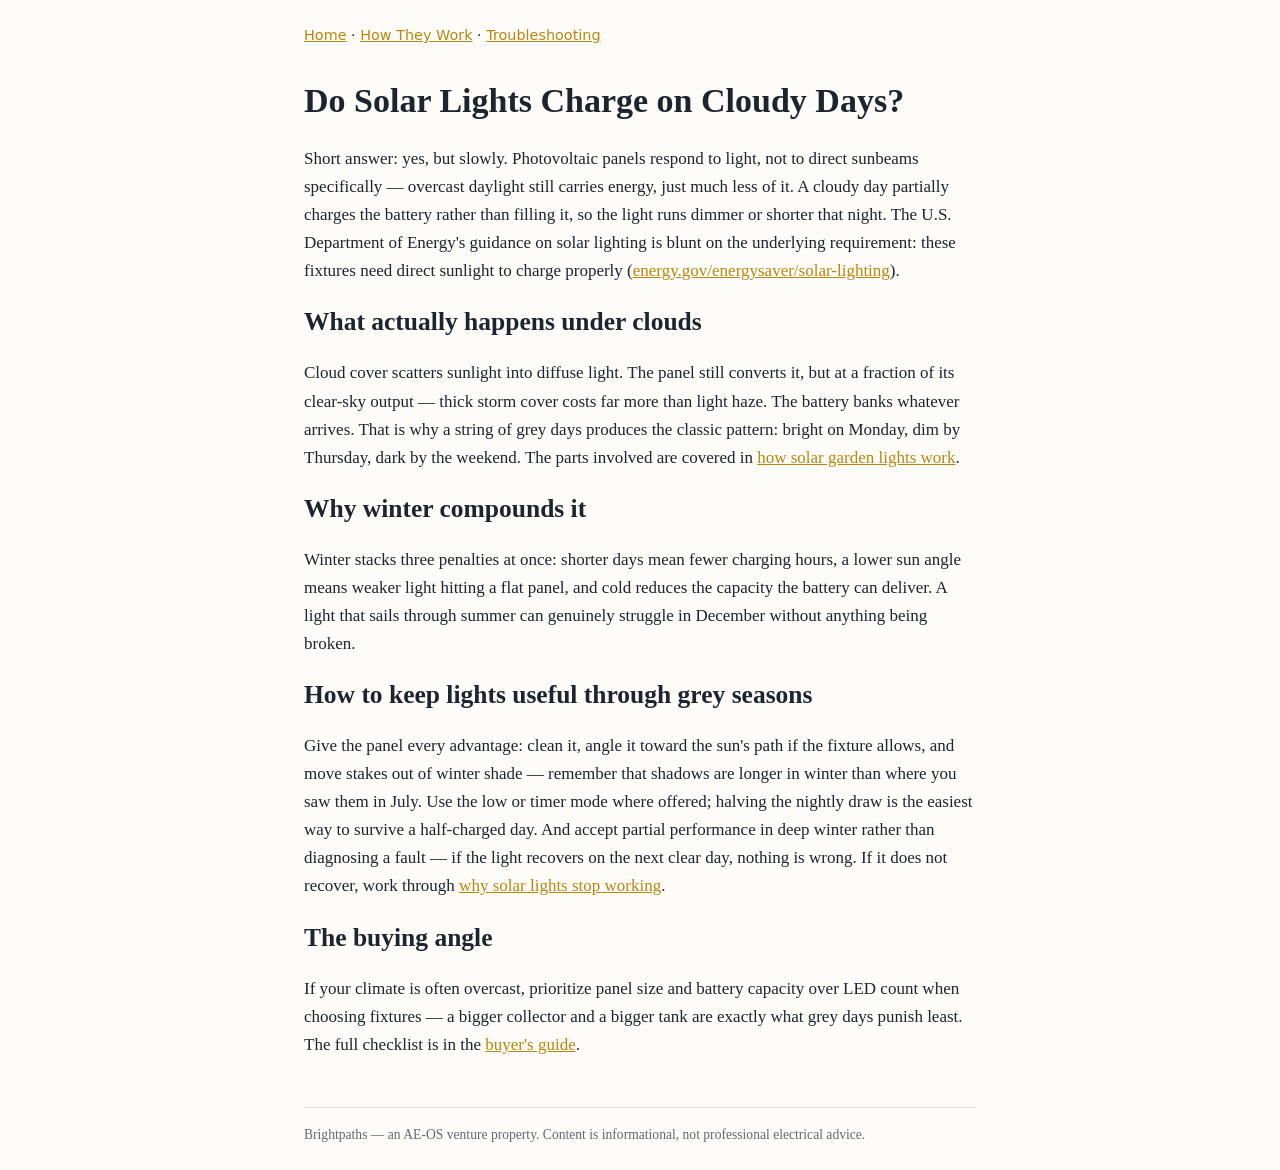
==== sites/brightpaths/articles/do-solar-lights-charge-on-cloudy-days.html @ cd479ef6 "Content expansion: 4 new brightpaths guides (troubleshooting, cloudy-day charging, cleaning, solar-v" ====
<!doctype html>
<html lang="en">
<head>
<meta charset="utf-8">
<meta name="viewport" content="width=device-width, initial-scale=1">
<title>Do Solar Lights Charge on Cloudy Days?</title>
<meta name="description" content="Yes — solar garden lights still charge under clouds, just more slowly. What actually happens in diffuse light, and how to keep lights working through winter.">
<link rel="stylesheet" href="../style.css">
</head>
<body>
<nav><a href="../index.html">Home</a> · <a href="how-solar-garden-lights-work.html">How They Work</a> · <a href="why-solar-lights-stop-working.html">Troubleshooting</a></nav>

<h1>Do Solar Lights Charge on Cloudy Days?</h1>

<p>Short answer: yes, but slowly. Photovoltaic panels respond to light, not
to direct sunbeams specifically — overcast daylight still carries energy,
just much less of it. A cloudy day partially charges the battery rather than
filling it, so the light runs dimmer or shorter that night. The U.S.
Department of Energy's guidance on solar lighting is blunt on the underlying
requirement: these fixtures need direct sunlight to charge properly
(<a href="https://www.energy.gov/energysaver/solar-lighting" rel="noopener">energy.gov/energysaver/solar-lighting</a>).</p>

<h2>What actually happens under clouds</h2>

<p>Cloud cover scatters sunlight into diffuse light. The panel still
converts it, but at a fraction of its clear-sky output — thick storm cover
costs far more than light haze. The battery banks whatever arrives. That is
why a string of grey days produces the classic pattern: bright on Monday,
dim by Thursday, dark by the weekend. The parts involved are covered in
<a href="how-solar-garden-lights-work.html">how solar garden lights
work</a>.</p>

<h2>Why winter compounds it</h2>

<p>Winter stacks three penalties at once: shorter days mean fewer charging
hours, a lower sun angle means weaker light hitting a flat panel, and cold
reduces the capacity the battery can deliver. A light that sails through
summer can genuinely struggle in December without anything being broken.</p>

<h2>How to keep lights useful through grey seasons</h2>

<p>Give the panel every advantage: clean it, angle it toward the sun's path
if the fixture allows, and move stakes out of winter shade — remember that
shadows are longer in winter than where you saw them in July. Use the low or
timer mode where offered; halving the nightly draw is the easiest way to
survive a half-charged day. And accept partial performance in deep winter
rather than diagnosing a fault — if the light recovers on the next clear
day, nothing is wrong. If it does not recover, work through
<a href="why-solar-lights-stop-working.html">why solar lights stop
working</a>.</p>

<h2>The buying angle</h2>

<p>If your climate is often overcast, prioritize panel size and battery
capacity over LED count when choosing fixtures — a bigger collector and a
bigger tank are exactly what grey days punish least. The full checklist is
in the <a href="solar-path-light-buyers-guide.html">buyer's guide</a>.</p>

<footer>Brightpaths — an AE-OS venture property. Content is informational,
not professional electrical advice.</footer>
</body>
</html>
---- sites/brightpaths/style.css ----
:root { --ink: #1c2430; --accent: #b8860b; --paper: #fdfcf8; }
* { box-sizing: border-box; }
body { margin: 0 auto; max-width: 720px; padding: 1.5rem; font: 17px/1.65 Georgia, serif; color: var(--ink); background: var(--paper); }
h1, h2 { line-height: 1.25; }
a { color: var(--accent); }
nav { font-family: system-ui, sans-serif; font-size: 0.9rem; margin-bottom: 2rem; }
footer { margin-top: 3rem; font-size: 0.85rem; color: #667; border-top: 1px solid #ddd; padding-top: 1rem; }
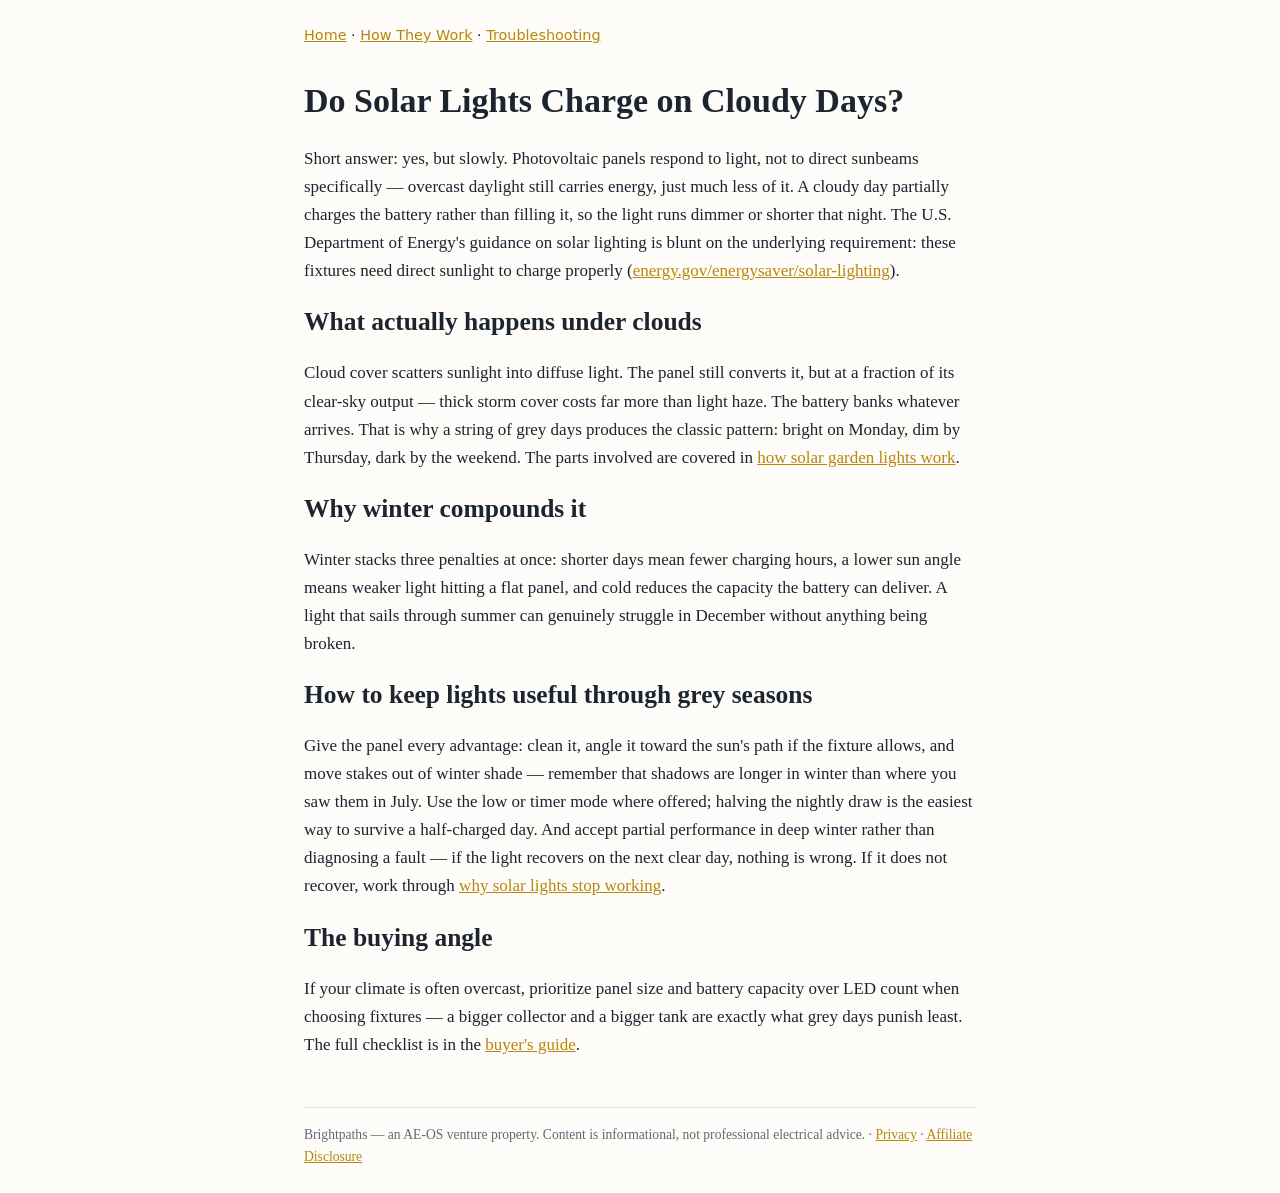
==== commit fc3797de: "Add privacy policy + affiliate disclosure pages (monetization prereqs) Owner: CMO (content) per LEGA" ====
--- a/sites/brightpaths/articles/do-solar-lights-charge-on-cloudy-days.html
+++ b/sites/brightpaths/articles/do-solar-lights-charge-on-cloudy-days.html
@@ -57,6 +57,6 @@
 in the <a href="solar-path-light-buyers-guide.html">buyer's guide</a>.</p>
 
 <footer>Brightpaths — an AE-OS venture property. Content is informational,
-not professional electrical advice.</footer>
+not professional electrical advice. · <a href="../privacy.html">Privacy</a> · <a href="../affiliate-disclosure.html">Affiliate Disclosure</a></footer>
 </body>
 </html>
